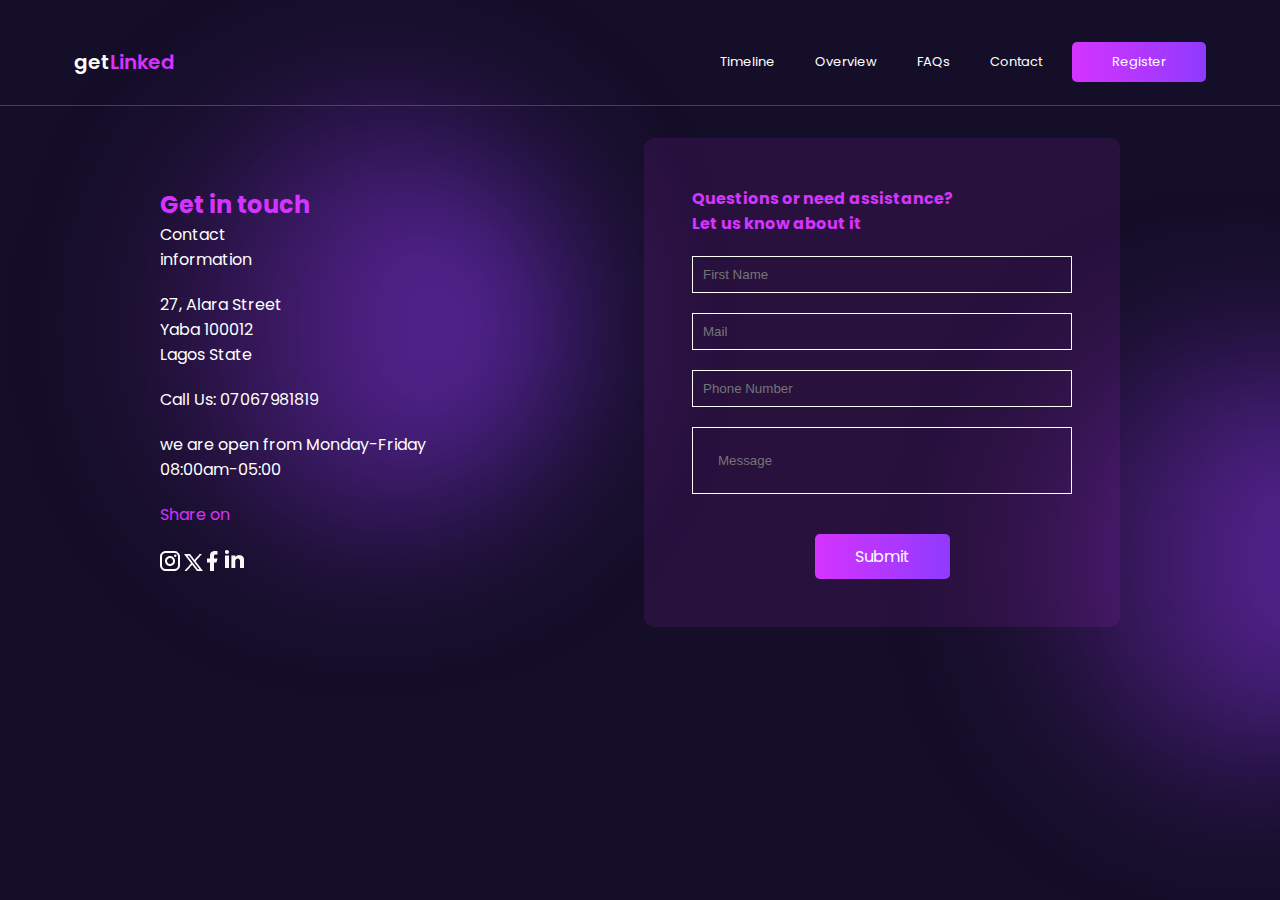
==== contact.html @ 0c7d3c60 "first commit - committing all files to the repository" ====
<!DOCTYPE html>
<html lang="en">
  <head>
    <meta charset="UTF-8" />
    <meta name="viewport" content="width=device-width, initial-scale=1.0" />
    <link
      href="https://fonts.googleapis.com/css?family=Poppins:300,400,500,600&display=swap"
      rel="stylesheet"
    />
    <link rel="stylesheet" href="CSS/style.css" />
    <link
      rel="stylesheet"
      media="screen and (max-width:768px)"
      href="CSS/mobile.css"
    />
    <title>Getlinked-Register</title>
  </head>
  <body>
    <nav id="#register" class="nav">
      <ul class="main-nav nav_links border_bottom">
        <li class="nav_link logo">
          get<span class="text_primary">Linked</span>
        </li>
        <ul class="links">
          <li class="nav_link">
            <a class="link main_link" href="index.html#timeline">Timeline</a>
          </li>
          <li class="nav_link">
            <a class="link main_link" href="index.html#overview">Overview</a>
          </li>
          <li class="nav_link">
            <a class="link main_link" href="index.html#FAQs">FAQs</a>
          </li>
          <li class="nav_link">
            <a class="link main_link" href="#">Contact</a>
          </li>
          <li class="nav_link">
            <a class="link btn primary main_link" href="register.html#register">Register</a>
          </li>
        </ul>
        <!-- Hidden Side-Nav -->
        <div class="hamburger_container">
          <img class="hamburger" src="img/hamburger.png" alt="" />
        </div>
      </ul>

      <ul class="hidden side_nav">
        <img src="img/x.png" alt="" class="close" />
        <li class="hidden_nav">
          <a class="hidden_link link" href="index.html#timeline">Timeline</a>
        </li>
        <li class="hidden_nav">
          <a class="hidden_link link" href="index.html#overview">Overview</a>
        </li>
        <li class="hidden_nav">
          <a class="hidden_link link" href="index.html#FAQs">FAQs</a>
        </li>
        <li class="hidden_nav">
          <a class="hidden_link link" href="contact.html">Contact</a>
        </li>
        <li class="hidden_nav">
          <a class="hidden_link btn primary" href="register.html">Register</a>
        </li>
      </ul>
    </nav>

    <section id="enquiries" class="introduction enquiries">
      <div class="container-intro">
        <div class="highlight_grad grad_pos--2 resize"></div>
          <div class="highlight_grad grad_pos--3 resize"></div>
        <div class="company_deets">
            <h2 class="text_primary">Get in touch</h2>
            <p class="white">Contact
              <br>information
            </p>
            <p class="white">27, Alara Street
              <br>Yaba 100012
              <br>Lagos State
            </p>
            <p class="white">Call Us: 07067981819</p>
            <p class="white">we are open from Monday-Friday
              <br>08:00am-05:00</p>
    
              <div class="social_accts">
                <p class="text_primary share_on">Share on</p>
                <div class="social_acct_images">
                  <img src="img/instagram.png" alt="">
                  <img src="img/twitter.png" alt="">
                  <img src="img/facebook.png" alt="">
                  <img src="img/ri_linkedin-fill.png" alt="">
                </div>
              </div>
        </div>


        <div class="intro-text">
          <h3 class="text_primary heading">Questions or need assistance?
            <br>Let us know about it
          </h3>
                <div class="info">
                  <label for="name"></label>
                  <input class="input name" id="name" type="text" placeholder="First Name" />
                  <br />
                  <label for="email"></label>
                  <input  class="input email" id="email" type="text" placeholder="Mail" />
                  <br />
                  <label for="number"></label>
                  <input  class="input number" id="number" type="text" placeholder="Phone Number" />
                  <br />
                  <label for="number"></label>
                  <input
                    type="text"
                    name="message"
                    list="category"
                    placeholder="Message"
                    class="message input"
                  />
              </div>
              <div class="button">
                <a class="btn submit_btn" href="#">Submit</a>
              </div>
          </div>
        </div>
      </div>
      <div class="successful invisible">
        <h3 class="white">Your message was sent 😊</h3>
        <p class="white">You'll receive a feedback shortly</p>
        <div class="flex">
          <p class="white">kindly check your email box for feedback</p>
        </div>
        <button class="btn white back-btn"><a href="index.html">Go Home</a></button>
      </div>
    </section>
    <!-- Blur Effect for Open Side-Nav -->
    <div class="overlay invisible"></div>
    <script src="javascript/getintouch.js"></script>
  </body>
</html>
---- CSS/style.css ----
* {
  margin: 0;
  padding: 0;
  box-sizing: border-box;
}

:root {
  --primary-color: linear-gradient(to left, #903aff, #d434fe);
  --primary-dark: #150e28;
  --secondary-color: #903aff;
  --tertiary-color: #d434fe;
  --white: #fff;
  --transparent-nav: rgba(21, 14, 40, 0.5);
  --highlight: rgba(144, 58, 255, 1);
  --back-grad: linear-gradient(
    to left,
    rgba(144, 58, 255, 0.7),
    rgba(212, 52, 254, 0.1)
  );
}

body {
  font-family: "Poppins", sans-serif;
  background-color: var(--primary-dark);
  transition: all 1s ease-in;
  overflow-x: hidden;
}

html {
  scroll-behavior: smooth;
}

::-webkit-scrollbar {
  background-color: rgba(212, 52, 254, 0.2);
}

::-webkit-scrollbar-thumb {
  background-image: var(--primary-color);
}

/* UTILITIES */
.text_primary {
  color: var(--tertiary-color);
}

.text_tertiary {
  color: var(--tertiary-color);
}

.text_secondary {
  color: var(--secondary-color);
}

.btn {
  background-image: var(--primary-color);
  padding: 10px 40px !important;
  border-radius: 5px;
  border: none;
}

ul {
  list-style: none;
}

a {
  text-decoration: none;
  color: var(--white);
  display: inline-block;
}

.border_bottom {
  border-bottom: 1px solid rgba(255, 255, 255, 0.2);
}

.white {
  color: white;
}

.side_nav {
  display: none;
}

.hidden {
  transform: translateX(250px);
}

.invisible {
  visibility: hidden;
  opacity: 0;
}

.overlay {
  position: fixed;
  top: 0;
  left: 0;
  width: 100%;
  height: 100%;
  background-color: rgba(0, 0, 0, 0.5);
  backdrop-filter: blur(4px);
  z-index: 100;
  transition: all 1s;
}

.images,
.text {
  transition: all 1.5s ease;
}

.left_page--1 {
  transform: translateY(10rem);
  opacity: 0;
}

.right_page--1 {
  transform: translateY(10rem);
  opacity: 0;
}

.container-intro {
  display: grid;
  grid-gap: 0.5rem;
  grid-template-columns: 1fr 1fr;
  width: 80%;
  margin: auto;
  padding: 2rem;
  align-items: center;
  justify-content: center;
  position: relative;
}

.container-intro h3 {
  font-size: 40px;
}

.highlight_grad {
  position: absolute;
  height: 350px;
  width: 350px;
  border-radius: 50%;
  z-index: -10;
  filter: blur(80px);
  background-image: var(--back-grad);
}

/* Blurred Spots */
.grad_pos--1 {
  top: 40px;
  left: 15%;
}

.grad_pos--2 {
  top: 20px;
  left: 3%;
}

.grad_pos--3 {
  right: -280px;
  bottom: -100px;
}

.grad_pos--4 {
  left: -80px;
  bottom: -40px;
}

.grad_pos--5 {
  right: -180px;
  bottom: -150px;
}

.grad_pos--6 {
  top: 40px;
  left: 40px;
}

.grad_pos--7 {
  right: -350px;
  bottom: 0px;
}

.grad_pos--10 {
  left: -180px;
  bottom: 0px;
}

.resize {
  width: 400px;
  height: 400px;
}

/* NAVBAR */
.nav {
  position: relative;
}

.fixed_nav {
  z-index: 1000;
  position: relative;
  top: 0;
  left: 0;
  position: fixed;
  width: 100%;
  background-color: var(--transparent-nav);
  backdrop-filter: blur(4px);
}

.nav_links {
  display: grid;
  grid-template-columns: 2fr 3fr;
  align-items: center;
  justify-content: space-around;
  color: var(--white);
  list-style: none;
  align-items: center;
  margin-top: 0.5rem;
  padding: 0 1.5rem;
  padding-top: 1.5rem;
  padding-bottom: 0.8rem;
  cursor: pointer;
}

.nav_links > .nav_link {
  display: inline-block;
  margin-left: 50px;
  font-size: 20px;
  font-weight: 600;
  align-self: center;
}

.links {
  display: flex;
  align-items: center;
  color: var(--white);
  list-style: none;
  justify-self: end;
  margin-right: 40px;
}

.nav_link a {
  margin: 0 10px;
  padding: 20px 10px;
  font-size: 13px;
  transition: all 1s ease;
}

.hamburger,
.hamburger_container {
  display: none;
}

/* HEADER CONTENT */
.timer {
  transition: all 1s ease;
}

.header_content {
  position: relative;
}

.header_content h3 {
  text-align: end;
  /* margin-bottom: 0; */
  font-style: italic;
}

.curve-flex {
  display: flex;
  flex-direction: column;
  align-items: end;
  margin: 20px 40px;
}

.curve {
  width: 130px;
}

.container {
  display: grid;
  grid-template-columns: 1fr 1fr;
  align-items: center;
  width: 80%;
  margin: auto;
}

.text h1 {
  font-size: 3.5rem;
}

.hack {
  display: flex;
  align-items: center;
}

.hack img {
  width: 50px;
}

.header_content p {
  margin: 20px 0;
}

.timer {
  font-size: 1.8rem;
}

.unit {
  font-size: 0.8rem;
}

.images {
  width: 100%;
  position: relative;
}

.images .first {
  width: 100%;
  opacity: 0.8;
}

.images .last {
  width: 80%;
  position: absolute;
  top: 0;
  left: 45px;
  opacity: 0.7;
}

/* SECTION 1 */
#overview {
  padding: 4rem;
}

#overview,
#section--2 {
  border-bottom: 1px solid rgba(255, 255, 255, 0.2);
}

.img-container {
  width: 70%;
  position: relative;
}

.img-container .regular {
  width: 100%;
}

.intro-text p {
  font-size: 0.8rem;
}

#section--2 .img-container,
#section--3 .img-container,
#FAQs .img-container,
#section--7 .img-container {
  width: 100%;
}

#section--3 {
  padding: 1rem;
}

#section--3 .container-intro {
  align-items: center;
}

#section--3 .img-container {
  margin-top: 150px;
}

.elipse {
  width: 100px;
  position: absolute;
  top: -30px;
  left: 50px;
  z-index: -1;
}

.rotor {
  animation: rotate 5s infinite ease;
}

@keyframes rotate {
  50% {
    transform: translate(-40px, -40px);
  }

  100% {
    transform: translate(0, 0);
  }
}

/* SECTION--3 */
.introduction .button {
  white-space: nowrap;
  width: fit-content;
  margin: auto;
}

.introduction p {
  margin-bottom: 20px;
}

/* SECTION--4 */
#FAQs .container-intro {
  margin-top: 4rem;
  transition: all 1s ease;
}

#FAQs .text_underline {
  display: flex;
  align-items: center;
  justify-content: space-between;
  padding: 1rem 0;
  border-bottom: 1px solid var(--tertiary-color);
  transition: all 1s ease;
}

.FAQs {
  position: relative;
}

.hidden-question {
  display: none;
}

.FAQs .question_mark--1 {
  position: absolute;
  top: -60px;
  left: 150px;
  width: 40px;
}

.FAQs .question_mark--2,
.question_mark--3 {
  position: absolute;
  width: 25px;
}

.FAQs .question_mark--2 {
  top: -20px;
  left: 60px;
}

.FAQs .question_mark--3 {
  top: -10px;
  right: 180px;
}

.upandan {
  animation: animateImg 5s infinite ease;
}
@keyframes animateImg {
  50% {
    transform: translateY(20px);
  }

  100% {
    transform: translateY(0);
  }
}

/* Timeline */
.timeline {
  position: relative;
}

.timeline_lists p {
  font-size: 0.8rem;
}

ul .timeline_lists {
  width: fit-content;
  margin: 0 auto;
}

.timeline_lists li {
  width: 6px;
  background-color: var(--tertiary-color);
  position: relative;
  margin: 40px auto;
  padding-top: 40px;
}

.timeline_lists li .div--1 {
  position: relative;
  width: 400px;
  right: 500px;
  transition: all 1s ease;
  text-align: end;
}

.timeline_lists li .child {
  position: relative;
  width: 400px;
  left: 100px;
  transition: all 1s ease;
  bottom: 0;
}

.transform {
  transform: translateX(200px);
  opacity: 0;
}

.timeline_lists li .div--2 {
  position: relative;
  width: 400px;
  left: 100px;
  transition: all 1s ease;
  text-align: left;
}

.timeline_lists li .child--2 {
  position: absolute;
  width: 400px;
  right: -140px;
  transition: all 1s ease;
  bottom: 0;
}

.transform-2 {
  transform: translateX(-250px);
  opacity: 0;
}

.transform-3 {
  transform: translateX(-100px);
  opacity: 0;
}

.timeline_heading {
  width: fit-content;
  margin: 0 auto;
}

.timeline_heading h3 {
  margin-top: 40px;
  text-align: center;
}

.timeline_heading p {
  margin-top: 10px;
  margin-bottom: 80px;
  text-align: center;
}

.timeline_lists .bullet {
  display: flex;
  align-items: center;
  position: absolute;
  top: 95%;
  left: 50%;
  transform: translate(-50%, -65%);
  width: 30px !important;
  height: 30px;
  border-radius: 50%;
  background-image: var(--primary-color);
}

.timeline_lists .bullet p {
  margin: auto;
}

.home-btn {
  width: 25px;
  height: 25px;
  padding: 10px;
  display: flex;
  align-items: center;
  justify-content: center;
  position: absolute;
  border-radius: 3px;
  right: 50px;
  bottom: 10%;
  transform: translate(35px, 10%);
  background-image: var(--primary-color);
  opacity: 0.5;
}
.fixed-home-btn {
  position: fixed;
}

/* PRIZES */
#section--6 .intro-text {
  text-align: start;
}

.prize_img_container {
  display: flex;
  align-items: center;
  width: 20%;
  text-align: center;
  margin-top: 7rem;
}

.prize_img_container h3 {
  font-size: 1rem;
}

.pos {
  margin-top: -60px;
}

.pos-1 {
  margin-top: -40px;
}

.prize_img_container p {
  margin-bottom: 5px;
}

.silver,
.bronze {
  border: 1px solid var(--tertiary-color);
  margin-right: 1rem;
  padding: 0.5rem;
  background-color: rgba(212, 52, 254, 0.1);
  border-radius: 5px;
  animation: animateScale1 7s infinite ease;
}

.prize_img_container .silver img,
.prize_img_container .bronze img {
  width: 100px;
  height: 100px;
  position: relative;
  top: -40px;
}

@keyframes animateScale1 {
  50% {
    transform: scale(0.9);
  }

  100% {
    transform: scale(1);
  }
}

.gold {
  border: 1px solid var(--secondary-color);
  margin-right: 1rem;
  width: 120px;
  position: relative;
  padding: 0.5rem;
  background-color: rgba(144, 58, 255, 0.1);
  border-radius: 5px;
  animation: animateScale 7s infinite ease;
}

@keyframes animateScale {
  50% {
    transform: scale(1.2);
  }

  100% {
    transform: scale(1);
  }
}

.prize_img_container .gold img {
  width: 160px;
  height: 160px;
  position: relative;
  top: -75px;
  left: -28px;
}

/* SPONSORSHIPS */
.partners_sponsors {
  padding: 2rem;
  padding-bottom: 4rem;
  position: relative;
}

.grad_pos--8 {
  position: absolute;
  top: 40px;
  left: -100px;
}

.grad_pos--9 {
  right: -50px;
  bottom: -30px;
}

.sponsors_logo {
  width: 80%;
  margin: 0 auto;
  display: flex;
  flex-direction: column;
  align-items: center;
  justify-content: center;
  padding: 2rem;
  border: 1px solid var(--tertiary-color);
}

.logos_row--1 {
  display: flex;
  align-items: center;
}

.logos_row--2 {
  display: flex;
  align-items: center;
}

.logo_container {
  margin: 0 2rem;
  padding: 1rem;
  height: 100%;
}

.logo_container img {
  width: 100px;
}

.liberty {
  width: 2px;
  height: 100px;
  background-color: var(--tertiary-color);
}

/* SECTION--7 */
.privacy_container {
  border: 1px solid var(--tertiary-color);
  padding: 4rem;
}

.privacy_container .checks {
  display: flex;
  align-items: start;
}

.checks img {
  margin-right: 10px;
}

#section--7 .lock {
  width: 70%;
  z-index: -1;
  position: absolute;
  top: -50px;
  left: 100px;
}

/* FOOTER */
.footer {
  padding: 1.5rem;
  width: 80%;
  margin: 0 auto;
  display: grid;
  grid-template-columns: 2fr 1fr 1fr;
  grid-gap: 2rem;
  align-items: start;
}

.footer h3,
.footer h2 {
  margin-bottom: 0.8rem;
}

.footer p,
.footer a {
  font-size: 0.8rem;
}

.footer_container--1 {
  padding: 1rem;
  display: flex;
  flex-direction: column;
}

.last_line {
  margin-top: 4rem;
  display: flex;
  text-wrap: nowrap;
}

.barrier {
  margin: 0 10px;
  width: 2px;
  background-color: var(--tertiary-color);
}

.page_links {
  padding: 1rem;
}

.page_links ul li {
  margin-bottom: 1rem;
}

.socials {
  display: flex;
  align-items: center;
  margin-top: 15px;
}

.socials img {
  width: 15px;
  height: 15px;
  margin-left: 10px;
}

.contact_us {
  padding: 1rem;
}

.contact_us .nos {
  display: flex;
  align-items: flex-start;
}

.contact_us img {
  margin-right: 15px;
  width: 15px;
  height: 15px;
}

.contact_us p {
  margin-bottom: 10px;
}

.final {
  text-align: center;
  font-size: 0.8rem;
  margin-bottom: 5px;
}

.note {
  text-align: center;
  font-size: 8px;
  margin-top: 4px;
  margin-bottom: 1.5rem;
}

/* REGISTRATION FORM */
.registration,
.regular {
  transition: all 0.7s ease-in;
}

.fade-in {
  transform: scale(1.5);
  opacity: 0;
}

.fade-out {
  transform: scale(0.3);
}

#register .img-container {
  width: 100%;
}

.sides {
  display: grid;
  grid-template-columns: repeat(2, 1fr);
}

.sides .side--1 {
  margin-right: 20px;
}

.sides label {
  font-size: 0.8rem;
}

.sides input {
  padding: 10px;
  background: transparent;
  border: 1px solid #fff;
  border-radius: 2px;
  margin-bottom: 20px;
  color: var(--white);
}

.sides input:focus {
  outline: none;
  border: 1px solid var(--tertiary-color);
}

#register .intro-text {
  background-color: rgba(212, 52, 254, 0.1);
  border-radius: 10px;
  padding: 2rem;
}

#register .btn {
  width: 100%;
  margin-top: 1rem;
}

#register h3 {
  font-size: 1rem;
  margin-bottom: 20px;
}

#register p {
  margin-bottom: 0;
}

.warning {
  font-style: italic;
}

.terms_and_conditions {
  display: flex;
  align-items: flex-start;
  margin-top: 20px;
}

.checkbox {
  margin-top: 3px;
  margin-right: 10px;
}

.successful {
  position: absolute;
  top: 70%;
  left: 50%;
  transform: translate(-50%, -70%);
  width: 40%;
  height: fit-content;
  margin: auto;
  padding: 3rem 2rem;
  text-align: center;
  border: 1px solid var(--tertiary-color);
  z-index: 105;
}

.successful p {
  font-size: 0.8rem;
  margin-right: 5px;
}

.successful-img {
  display: flex;
  width: fit-content;
  margin: 0 auto;
}

.successful-img .img_2 {
  position: relative;
  right: 60px;
}

.flex {
  display: flex;
  align-items: center;
  width: fit-content;
  margin: 0 auto;
}

/* GET IN TOUCH */
.enquiries h3 {
  font-size: 1rem;
  margin-bottom: 20px;
}

.enquiries .intro-text {
  width: 100%;
  padding: 3rem;
  background: rgba(212, 52, 254, 0.1);
  border-radius: 10px;
}

.enquiries input {
  width: 100%;
  background: transparent;
  border: 1px solid var(--white);
  outline: none;
  color: var(--white);
}

.enquiries input:focus {
  border: 1px solid var(--tertiary-color);
}

.enquiries .info input {
  padding: 10px;
  margin-bottom: 20px;
}

.enquiries .info .message {
  padding: 25px;
  margin-bottom: 40px;
}

/* Hidden Class for All Sections */
.section {
  transition: all 1s ease;
}

.hidden-section {
  opacity: 0;
  transform: translateY(5rem);
}
---- CSS/mobile.css ----
body {
  overflow-x: hidden;
}

.grad_pos--1 {
  left: -40px;
}

/* Nav-Bar */
.nav {
  z-index: 500;
}

.nav_links {
  display: flex;
  justify-content: space-between;
  align-items: center;
  margin-top: 0.5rem;
  padding-top: 1.5rem;
  padding-bottom: 0.8rem;
  cursor: pointer;
}

.nav_links > .nav_link {
  margin-left: 0px;
}

.nav_link {
  display: none;
}

.hamburger_container {
  display: flex;
  align-items: center;
  height: 35px;
  width: 35px;
}

.hamburger {
  display: block;
  z-index: 1;
}

/* Hidden Nav */
.side_nav {
  width: 200px;
  height: 280px;
  display: block;
  background-color: var(--primary-dark);
  position: absolute;
  padding: 1.5rem;
  top: 0;
  right: 0;
  z-index: 552;
  transition: all 0.5s ease-in;
}

.overlay {
  position: fixed;
  top: 0;
  left: 0;
  width: 100%;
  height: 100%;
  background-color: rgba(0, 0, 0, 0.5);
  backdrop-filter: blur(4px);
  z-index: 100;
  transition: all 1s;
}

.hidden_nav .btn {
  padding: 10px 20px !important;
}

.side_nav .close {
  position: absolute;
  right: 20px;
}

.side_nav li {
  margin: 10px 0;
}

/* Header Content */
.header {
  overflow: hidden;
  text-wrap: nowrap;
  text-align: center;
}

.header p {
  font-size: 0.8rem;
}

.timer {
  font-size: 1.8rem !important;
}

.img--1,
.img--2 {
  display: none;
}

.curve-flex {
  display: flex;
  flex-direction: column;
  text-wrap: nowrap;
  align-items: center;
  margin: 20px 40px;
}

.curve {
  width: 110px;
  margin-left: 190px;
}

.paragraph h1 {
  width: 100%;
  font-size: 30px;
  text-align: center;
}

.container p {
  margin: 0px 0;
  text-align: center;
}

.header_content h3 {
  text-align: center;
  font-size: 1rem;
  font-style: italic;
}

.container {
  display: grid;
  grid-template-columns: 1fr;
  align-items: center;
  width: 95%;
  margin: auto;
}

.text h1 {
  font-size: 1.5rem;
}

.hack {
  position: relative;
}

.hack .img--1 {
  position: absolute;
  top: 0;
  right: 110px;
  width: 30px;
}

.hack .img--2 {
  position: absolute;
  top: 0;
  right: 80px;
  width: 30px;
}

.header_content p {
  margin: 20px 0;
}

.button {
  width: fit-content;
  margin: auto;
}

.timer {
  font-size: 1.8rem;
}

.unit {
  font-size: 0.8rem;
}

.images {
  width: 100%;
  position: relative;
}

.images .first {
  width: 100%;
  opacity: 0.8;
}

.images .last {
  width: 80%;
  position: absolute;
  top: 0;
  left: 45px;
  opacity: 0.7;
}

/* SECTION--1 */
.container-intro {
  display: grid;
  grid-template-columns: 1fr;
}

.container-intro h3 {
  font-size: 20px;
}

.img-container {
  margin: auto;
}

.intro-text h3 {
  text-align: center;
}

.intro-text p {
  font-size: 0.8rem;
  text-align: center;
}

/* SECTION--3 */
#section--3 .img-container {
  margin-top: 40px;
}

.elipse {
  width: 100px;
  position: absolute;
  top: -60px;
  left: 10px;
  z-index: -1;
}

/* SECTION--4 */
#section--4 .text_underline {
  white-space: nowrap;
  display: flex;
  align-items: center;
}

.img-container {
  margin-top: 5rem;
}

.FAQs .question_mark--1 {
  left: 100px;
}

.FAQs .question_mark--3 {
  top: -20px;
  right: 125px;
}

/*SECTION--5 TIMELINE */
.timeline {
  padding: 1rem;
}

.timeline_lists li {
  width: 6px;
  background-color: var(--tertiary-color);
  position: relative;
  margin: 40px 25px;
  padding-top: 40px;
}

.timeline_lists li .div--1,
.timeline_lists li .div--2 {
  left: 10px;
  text-align: start;
  width: 200px;
  margin-left: 15px;
}

.timeline_lists li .child,
.timeline_lists li .child--2 {
  position: relative;
  left: 20px;
  margin-top: 20px;
  margin-left: 5px;
  width: 200px;
}

.timeline_lists li .child--2 {
  width: 400px;
}

.timeline_lists p {
  font-size: 0.7rem;
  text-wrap: wrap;
}

.timeline_lists h4 {
  font-size: 0.9rem;
}

.bronze {
  margin-right: 0;
}

.silver,
.bronze {
  padding: 0.2rem;
}

/* PARTNERS AND SPONSORS */
.partners_sponsors {
  padding: 0.5rem;
  padding-bottom: 2rem;
}

.partners_sponsors p {
  font-size: 0.7rem;
  text-wrap: wrap;
}

.logo_container {
  margin: 0 auto;
}

.logo_container img {
  width: 55px;
}

.logos_row--1 {
  margin-bottom: 1rem;
}

/* SECTION--7 */
.privacy_container {
  padding: 2rem;
}

#section--7 .lock {
  left: 50px;
}

/* FOOTER */
.footer {
  padding: 1.5rem;
  width: 80%;
  margin: 0 auto;
  display: grid;
  grid-template-columns: 1fr;
}

/* REGISTRATION FORM */
.sides {
  grid-template-columns: 1fr;
}

.sides input {
  width: 100%;
}

.sides .side--1 {
  margin-right: 0;
}

.successful {
  width: 80%;
  height: 80%;
}

.successful {
  top: 140%;
  left: 50%;
}
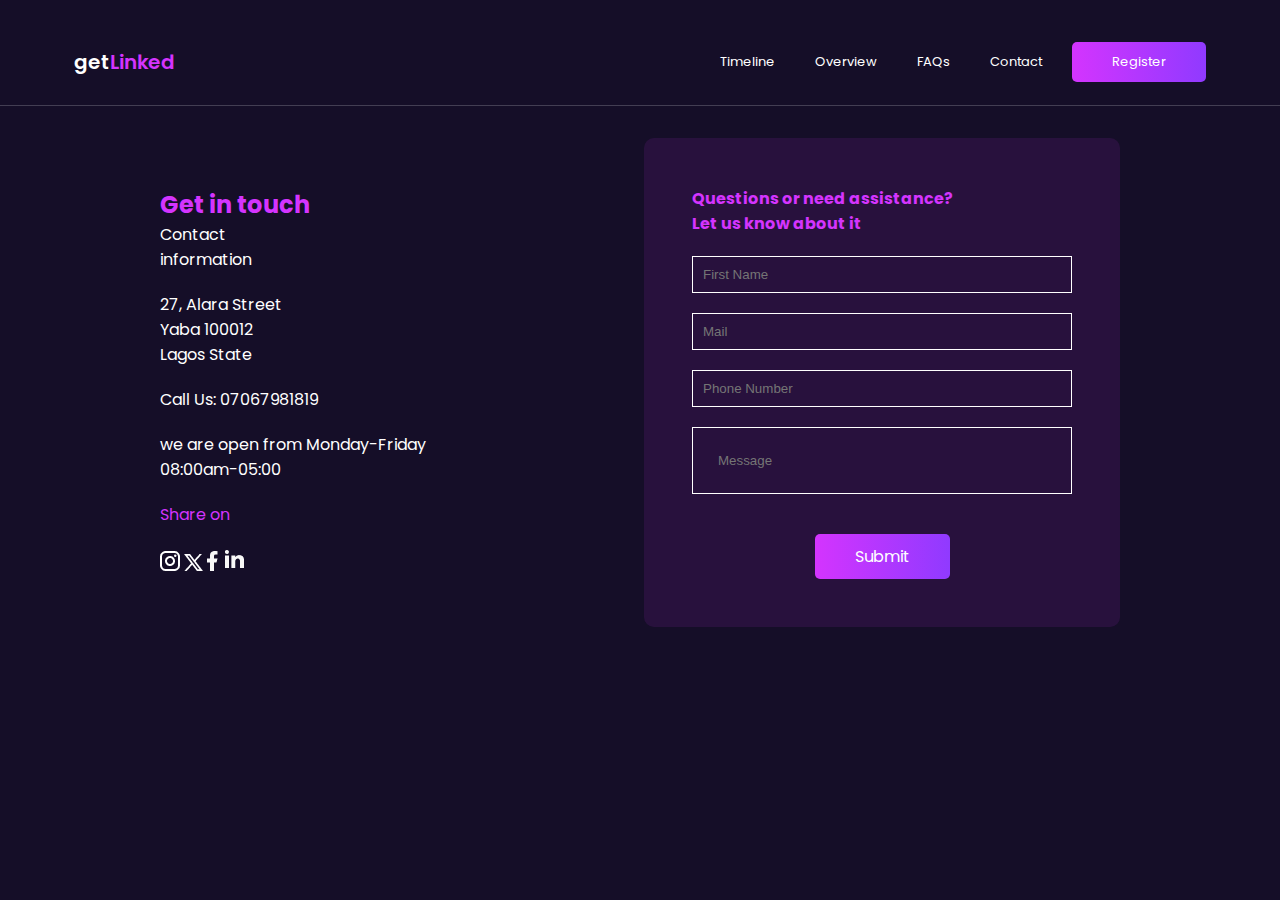
==== commit 311cae81: "squashed some bugs" ====
--- a/contact.html
+++ b/contact.html
@@ -122,7 +122,7 @@
           </div>
         </div>
       </div>
-      <div class="successful invisible">
+      <div class="successful2 invisible">
         <h3 class="white">Your message was sent 😊</h3>
         <p class="white">You'll receive a feedback shortly</p>
         <div class="flex">
--- a/CSS/style.css
+++ b/CSS/style.css
@@ -19,6 +19,10 @@
   );
 }
 
+html {
+  scroll-behavior: smooth;
+}
+
 body {
   font-family: "Poppins", sans-serif;
   background-color: var(--primary-dark);
@@ -26,10 +30,6 @@
   overflow-x: hidden;
 }
 
-html {
-  scroll-behavior: smooth;
-}
-
 ::-webkit-scrollbar {
   background-color: rgba(212, 52, 254, 0.2);
 }
@@ -81,7 +81,7 @@
 }
 
 .hidden {
-  transform: translateX(250px);
+  transform: translateY(-100%);
 }
 
 .invisible {
@@ -133,6 +133,9 @@
 }
 
 .highlight_grad {
+  /* set to none cos it disturbs the flow of other screensizes */
+  /* removed for sake of responsiveness */
+  display: none;
   position: absolute;
   height: 350px;
   width: 350px;
@@ -930,6 +933,28 @@
   z-index: 105;
 }
 
+.enquiries {
+  position: relative;
+}
+
+.successful2 {
+  position: absolute;
+  top: 70%;
+  left: 50%;
+  transform: translate(-50%, -50%);
+  width: 40%;
+  height: fit-content;
+  margin: auto;
+  padding: 3rem 2rem;
+  text-align: center;
+  border: 1px solid var(--tertiary-color);
+  z-index: 105;
+}
+
+.successful2 .btn {
+  text-wrap: nowrap;
+}
+
 .successful p {
   font-size: 0.8rem;
   margin-right: 5px;
--- a/CSS/mobile.css
+++ b/CSS/mobile.css
@@ -1,14 +1,15 @@
-body {
-  overflow-x: hidden;
-}
-
-.grad_pos--1 {
-  left: -40px;
+html body {
+  overflow-x: hidden !important;
+}
+
+.highlight_grad {
+  display: none;
 }
 
 /* Nav-Bar */
 .nav {
   z-index: 500;
+  width: 100%;
 }
 
 .nav_links {
@@ -30,10 +31,11 @@
 }
 
 .hamburger_container {
+  justify-self: end;
   display: flex;
   align-items: center;
   height: 35px;
-  width: 35px;
+  width: fit-content;
 }
 
 .hamburger {
@@ -260,7 +262,7 @@
   width: 6px;
   background-color: var(--tertiary-color);
   position: relative;
-  margin: 40px 25px;
+  margin: 40px 20px;
   padding-top: 40px;
 }
 
@@ -268,7 +270,7 @@
 .timeline_lists li .div--2 {
   left: 10px;
   text-align: start;
-  width: 200px;
+  width: 300px;
   margin-left: 15px;
 }
 
@@ -278,11 +280,12 @@
   left: 20px;
   margin-top: 20px;
   margin-left: 5px;
-  width: 200px;
+  width: 300px;
 }
 
 .timeline_lists li .child--2 {
-  width: 400px;
+  right: 100px;
+  width: 300px;
 }
 
 .timeline_lists p {
@@ -366,3 +369,76 @@
   top: 140%;
   left: 50%;
 }
+
+@media screen and (min-width: 360px) {
+  .timeline_lists li .div--1,
+  .timeline_lists li .div--2 {
+    left: 10px;
+    text-align: start;
+    width: 140px;
+    margin-left: 15px;
+  }
+
+  .timeline_lists li .child,
+  .timeline_lists li .child--2 {
+    position: relative;
+    left: 20px;
+    margin-top: 20px;
+    margin-left: 5px;
+    width: 140px;
+  }
+
+  .timeline_lists li .child--2 {
+    right: 100px;
+    width: 100px;
+  }
+}
+
+@media screen and (min-width: 540px) {
+  .timeline_lists li .div--1,
+  .timeline_lists li .div--2 {
+    left: 10px;
+    text-align: start;
+    width: 250px;
+    margin-left: 15px;
+  }
+
+  .timeline_lists li .child,
+  .timeline_lists li .child--2 {
+    position: relative;
+    left: 20px;
+    margin-top: 20px;
+    margin-left: 5px;
+    width: 250px;
+  }
+
+  .timeline_lists li .child--2 {
+    right: 100px;
+    width: 250px;
+  }
+}
+
+@media screen and (min-width: 768px) {
+  .timeline_lists li .div--1,
+  .timeline_lists li .div--2 {
+    left: 10px;
+    text-align: start;
+    width: 300px;
+    margin-left: 15px;
+  }
+
+  .timeline_lists li .child,
+  .timeline_lists li .child--2 {
+    position: relative;
+    left: 20px;
+    margin-top: 20px;
+    margin-left: 5px;
+    width: 300px;
+  }
+
+  .timeline_lists li .child--2 {
+    /* display: none; */
+    right: 100px;
+    width: 300px;
+  }
+}
